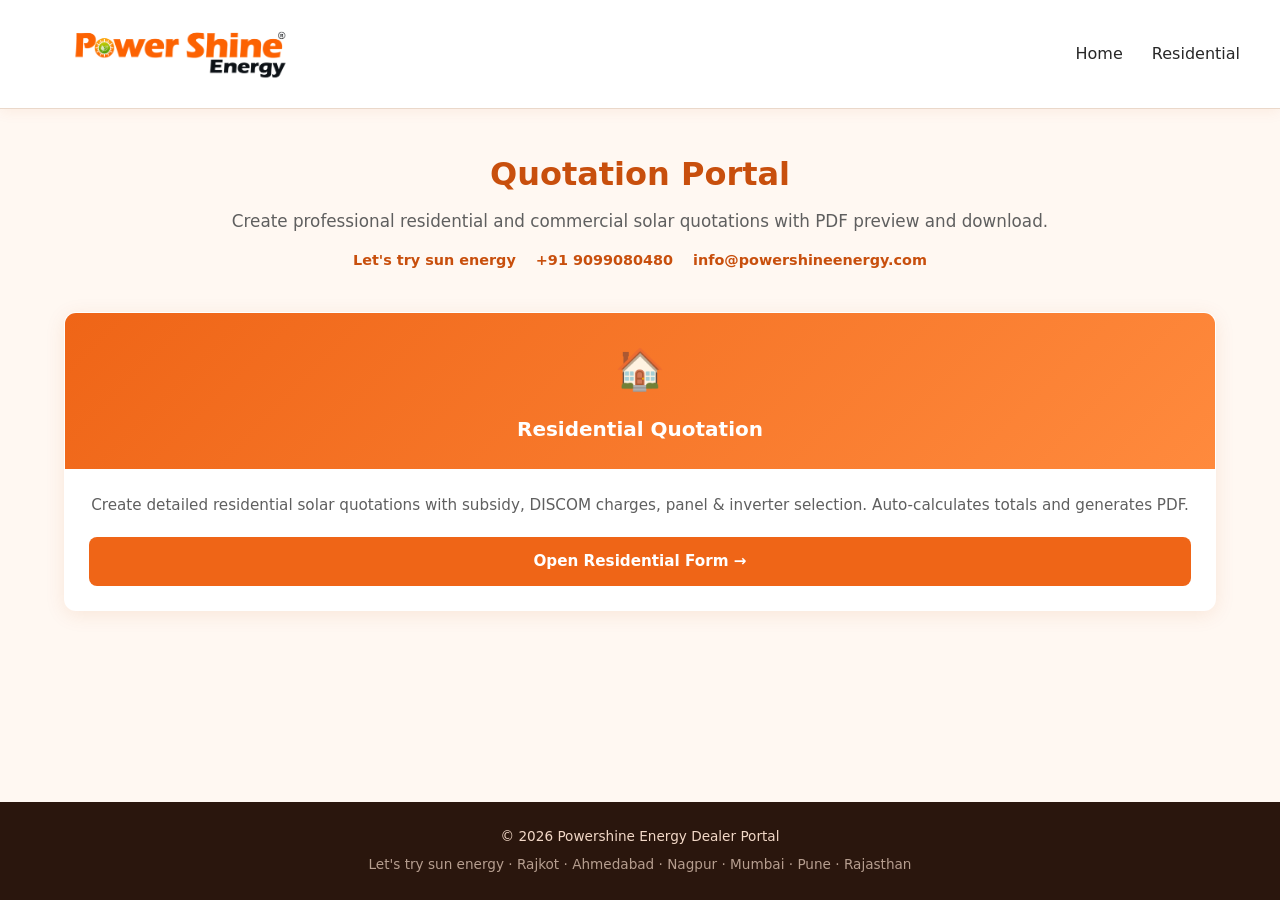
==== index.html @ 2edf9a1e "Modify : : Format" ====
<!DOCTYPE html>
<html lang="en">
<head>
  <meta charset="UTF-8">
  <meta name="viewport" content="width=device-width, initial-scale=1.0">
  <title>Powershine Energy Dealer Portal | Quotation System</title>
  <link rel="stylesheet" href="css/style.css">
  <link rel="icon" type="image/png" sizes="32x32" href="assets/favicon.png">
  <link rel="apple-touch-icon" href="assets/favicon.png">
</head>
<body>
  <header class="header">
    <div class="header-inner">
      <a href="index.html" class="logo">
        <img class="logo-image" src="assets/powershine-energy-ai-logo.png" alt="PowerShine Energy">
      </a>
      <nav class="nav">
        <a href="index.html">Home</a>
        <a href="residential.html" target="_blank">Residential</a>
      </nav>
    </div>
  </header>

  <main class="main">
    <div class="page-title">
      <h1>Quotation Portal</h1>
      <p>Create professional residential and commercial solar quotations with PDF preview and download.</p>
      <div class="brand-contact">
        <span>Let's try sun energy</span>
        <span>+91 9099080480</span>
        <span>info@powershineenergy.com</span>
      </div>
    </div>

    <div class="cards-grid">
      <div class="card">
        <div class="card-header">
          <span class="icon">🏠</span>
          <h2>Residential Quotation</h2>
        </div>
        <div class="card-body">
          <p>Create detailed residential solar quotations with subsidy, DISCOM charges, panel & inverter selection. Auto-calculates totals and generates PDF.</p>
          <a href="residential.html" target="_blank" class="btn btn-primary btn-block">
            Open Residential Form →
          </a>
        </div>
      </div>

    </div>
  </main>

  <footer class="footer">
    <p>© 2026 Powershine Energy Dealer Portal</p>
    <p style="margin-top:0.4rem;opacity:0.7">Let's try sun energy · Rajkot · Ahmedabad · Nagpur · Mumbai · Pune · Rajasthan</p>
  </footer>
</body>
</html>
---- css/style.css ----
:root {
  --primary: #ef6517;
  --primary-dark: #c84f0d;
  --primary-light: #ffad73;
  --accent-orange: #ff8a3d;
  --accent-green: #78b843;
  --bg: #fff8f2;
  --card-bg: #ffffff;
  --text: #111111;
  --text-muted: #5f5f5f;
  --border: #ead8ca;
  --success: #c84f0d;
  --danger: #c0392b;
  --radius: 12px;
  --shadow: 0 4px 20px rgba(200, 79, 13, 0.10);
  --shadow-hover: 0 8px 30px rgba(200, 79, 13, 0.18);
}
* {
  margin: 0;
  padding: 0;
  box-sizing: border-box;
}

body {
  font-family: 'Segoe UI', system-ui, -apple-system, sans-serif;
  background: var(--bg);
  color: var(--text);
  line-height: 1.6;
  min-height: 100vh;
  display: flex;
  flex-direction: column;
}

/* Header */
.header {
  background: rgba(255, 255, 255, 0.98);
  color: var(--text);
  padding: 0.8rem 2rem;
  border-bottom: 1px solid var(--border);
  box-shadow: 0 2px 14px rgba(200, 79, 13, 0.08);
  position: sticky;
  top: 0;
  z-index: 100;
}

.header-inner {
  max-width: 1200px;
  margin: 0 auto;
  display: flex;
  align-items: center;
  justify-content: space-between;
}

.logo {
  display: flex;
  align-items: center;
  gap: 14px;
  text-decoration: none;
  color: var(--text);
  min-width: 0;
}

.logo-image {
  width: 280px;
  height: 82px;
  display: block;
  object-fit: contain;
  object-position: center;
  background: #ffffff;
  border-radius: 10px;
  padding: 5px 10px;
  flex: 0 0 auto;
}

.logo-copy {
  display: flex;
  flex-direction: column;
  gap: 1px;
}

.logo-icon {
  width: 42px;
  height: 42px;
  background: white;
  border-radius: 10px;
  display: flex;
  align-items: center;
  justify-content: center;
  font-weight: 800;
  color: var(--primary);
  font-size: 1.2rem;
}

.logo-text {
  font-size: 1.2rem;
  font-weight: 700;
  letter-spacing: -0.5px;
}

.logo-sub {
  font-size: 0.76rem;
  color: var(--text-muted);
  font-weight: 400;
}

.nav a {
  color: var(--text);
  text-decoration: none;
  margin-left: 1.5rem;
  font-weight: 500;
  opacity: 0.9;
  transition: opacity 0.2s;
}

.nav a:hover {
  opacity: 1;
  color: var(--primary);
}

/* Main */
.main {
  flex: 1;
  max-width: 1200px;
  margin: 0 auto;
  padding: 2.5rem 1.5rem;
  width: 100%;
}

.page-title {
  text-align: center;
  margin-bottom: 2.5rem;
}

.page-title h1 {
  font-size: 2rem;
  color: var(--primary-dark);
  margin-bottom: 0.5rem;
}

.page-title p {
  color: var(--text-muted);
  font-size: 1.05rem;
}

.brand-contact {
  display: flex;
  justify-content: center;
  flex-wrap: wrap;
  gap: 0.75rem 1.25rem;
  margin-top: 0.9rem;
  color: var(--primary-dark);
  font-size: 0.9rem;
  font-weight: 600;
}

/* Cards grid on home */
.cards-grid {
  display: grid;
  grid-template-columns: repeat(auto-fit, minmax(300px, 1fr));
  gap: 1.75rem;
  margin-top: 1rem;
}

.card {
  background: var(--card-bg);
  border-radius: var(--radius);
  box-shadow: var(--shadow);
  overflow: hidden;
  transition: transform 0.25s, box-shadow 0.25s;
  border: 1px solid transparent;
}

.card:hover {
  transform: translateY(-6px);
  box-shadow: var(--shadow-hover);
  border-color: var(--primary-light);
}

.card-header {
  background: linear-gradient(135deg, var(--primary) 0%, var(--accent-orange) 100%);
  color: white;
  padding: 1.5rem;
  text-align: center;
}

.card-header .icon {
  font-size: 2.5rem;
  margin-bottom: 0.75rem;
  display: block;
}

.card-header h2 {
  font-size: 1.25rem;
  font-weight: 600;
}

.card-body {
  padding: 1.5rem;
  text-align: center;
}

.card-body p {
  color: var(--text-muted);
  margin-bottom: 1.25rem;
  font-size: 0.95rem;
}

.btn {
  display: inline-flex;
  align-items: center;
  justify-content: center;
  gap: 8px;
  padding: 0.75rem 1.5rem;
  border-radius: 8px;
  font-weight: 600;
  font-size: 0.95rem;
  border: none;
  cursor: pointer;
  transition: all 0.2s;
  text-decoration: none;
}

.btn-primary {
  background: var(--primary);
  color: white;
}

.btn-primary:hover {
  background: var(--primary-dark);
  transform: scale(1.02);
}

.btn-outline {
  background: transparent;
  color: var(--primary);
  border: 2px solid var(--primary);
}

.btn-outline:hover {
  background: var(--primary);
  color: white;
}

.btn-block {
  width: 100%;
}

.btn-success {
  background: var(--primary-dark);
  color: white;
}

.btn-success:hover {
  background: #a83f08;
}

/* Form styles */
.form-container {
  max-width: 720px;
  margin: 0 auto;
  background: var(--card-bg);
  border-radius: var(--radius);
  box-shadow: var(--shadow);
  overflow: hidden;
}

.form-header {
  background: linear-gradient(135deg, var(--primary) 0%, var(--accent-orange) 100%);
  color: #ffffff;
  border-bottom: 1px solid var(--primary-dark);
  padding: 1.5rem 2rem;
}

.form-header h1 {
  font-size: 1.5rem;
  margin-bottom: 0.25rem;
}

.form-header p {
  color: rgba(255, 255, 255, 0.92);
  font-size: 0.9rem;
}

.form-body {
  padding: 2rem;
}

.form-group {
  margin-bottom: 1.25rem;
}

.form-group label {
  display: block;
  font-weight: 600;
  margin-bottom: 0.4rem;
  font-size: 0.9rem;
  color: #111111;
}

.form-group label .req {
  color: var(--danger);
}

.form-control {
  width: 100%;
  padding: 0.7rem 1rem;
  border: 1.5px solid var(--border);
  border-radius: 8px;
  font-size: 0.95rem;
  transition: border-color 0.2s, box-shadow 0.2s;
  background: #fafafa;
}

.form-control:focus {
  outline: none;
  border-color: var(--primary);
  box-shadow: 0 0 0 3px rgba(239, 101, 23, 0.14);
  background: white;
}

.radio-group, .checkbox-group {
  display: flex;
  flex-direction: column;
  gap: 0.5rem;
}

.radio-item {
  display: flex;
  align-items: center;
  gap: 0.6rem;
  padding: 0.4rem 0;
}

.radio-item input {
  width: 18px;
  height: 18px;
  accent-color: var(--primary);
}

.radio-item label {
  margin: 0;
  font-weight: 400;
  cursor: pointer;
}

.other-input {
  margin-top: 0.5rem;
  display: none;
}

.section-title {
  font-size: 1.1rem;
  font-weight: 700;
  color: var(--primary-dark);
  margin: 1.75rem 0 1rem;
  padding-bottom: 0.5rem;
  border-bottom: 2px solid var(--primary-light);
}

.calc-box {
  background: linear-gradient(135deg, #fff8f2 0%, #fff0e5 100%);
  border: 1.5px solid #f0c7aa;
  border-radius: 10px;
  padding: 1.25rem;
  margin: 1.5rem 0;
}

.calc-box h3 {
  font-size: 1rem;
  color: var(--primary-dark);
  margin-bottom: 0.75rem;
}

.calc-row {
  display: flex;
  justify-content: space-between;
  padding: 0.35rem 0;
  font-size: 0.95rem;
}

.calc-row.total {
  border-top: 2px solid var(--primary);
  margin-top: 0.5rem;
  padding-top: 0.75rem;
  font-weight: 700;
  font-size: 1.15rem;
  color: var(--primary-dark);
}

.form-actions {
  display: flex;
  gap: 1rem;
  margin-top: 2rem;
  flex-wrap: wrap;
}

.form-actions .btn {
  flex: 1;
  min-width: 140px;
}

/* Footer */
.footer {
  background: #2a160d;
  color: #f2d8c7;
  text-align: center;
  padding: 1.5rem;
  font-size: 0.85rem;
  margin-top: auto;
}

.footer a {
  color: #ffb98d;
  text-decoration: none;
}

.footer a:hover {
  text-decoration: underline;
}

/* Responsive */
@media (max-width: 600px) {
  .logo-image {
    width: 235px;
    height: 70px;
  }
  .logo-text {
    font-size: 1.05rem;
  }
  .logo-sub {
    font-size: 0.65rem;
  }
  .header-inner {
    flex-direction: column;
    gap: 0.75rem;
  }
  .nav {
    display: flex;
    gap: 1rem;
  }
  .nav a {
    margin: 0;
  }
  .form-body {
    padding: 1.25rem;
  }
  .cards-grid {
    grid-template-columns: 1fr;
  }
}

/* Print / PDF helper */
@media print {
  .header, .footer, .form-actions, .no-print {
    display: none !important;
  }
  .form-container {
    box-shadow: none;
    border: none;
  }
}

.alert {
  padding: 0.85rem 1rem;
  border-radius: 8px;
  margin-bottom: 1rem;
  font-size: 0.9rem;
}

.alert-info {
  background: #fff4eb;
  color: #7a2f08;
  border: 1px solid #f4c6a5;
}

.alert-success {
  background: #fff7ed;
  color: #7a2f08;
  border: 1px solid #fed7aa;
}

.hidden {
  display: none !important;
}

/* PDF Preview */
.pdf-preview-modal {
  position: fixed;
  inset: 0;
  z-index: 1000;
  display: none;
  align-items: center;
  justify-content: center;
  padding: 1rem;
  background: rgba(17, 24, 39, 0.72);
}

.pdf-preview-modal.is-open {
  display: flex;
}

.pdf-preview-dialog {
  width: min(1100px, 96vw);
  height: min(900px, 94vh);
  background: #fff;
  border-radius: 14px;
  overflow: hidden;
  box-shadow: 0 20px 60px rgba(0, 0, 0, 0.25);
  display: flex;
  flex-direction: column;
}

.pdf-preview-header {
  display: flex;
  align-items: center;
  justify-content: space-between;
  gap: 1rem;
  padding: 1rem 1.25rem;
  border-bottom: 1px solid var(--border);
}

.pdf-preview-header h2 {
  margin: 0;
  color: var(--primary-dark);
  font-size: 1.15rem;
}

.pdf-preview-header p {
  margin: 0.2rem 0 0;
  color: var(--text-muted);
  font-size: 0.8rem;
  word-break: break-all;
}

.pdf-preview-close {
  width: 38px;
  height: 38px;
  border: 0;
  border-radius: 50%;
  background: #f3f4f6;
  color: #374151;
  font-size: 1.7rem;
  line-height: 1;
  cursor: pointer;
}

.pdf-preview-close:hover {
  background: #e5e7eb;
}

.pdf-preview-body {
  flex: 1;
  min-height: 0;
  background: #525659;
}

.pdf-preview-body iframe {
  width: 100%;
  height: 100%;
  border: 0;
  display: block;
}

.pdf-preview-actions {
  display: flex;
  justify-content: flex-end;
  gap: 0.75rem;
  padding: 0.9rem 1.25rem;
  border-top: 1px solid var(--border);
  background: #fff;
}

@media (max-width: 600px) {
  .pdf-preview-modal {
    padding: 0;
  }

  .pdf-preview-dialog {
    width: 100vw;
    height: 100vh;
    border-radius: 0;
  }

  .pdf-preview-actions .btn {
    flex: 1;
  }
}

/* Automatically populated quotation creator details */
.creator-auto-grid {
  display: grid;
  grid-template-columns: repeat(2, minmax(0, 1fr));
  gap: 16px;
}

.creator-code-group {
  grid-column: 1 / -1;
}

.creator-auto-field {
  background: #fffaf6;
  border-color: #efc6a8;
  color: #111111;
  cursor: not-allowed;
}

.creator-auto-field::placeholder {
  color: #777777;
}

@media (max-width: 700px) {
  .creator-auto-grid {
    grid-template-columns: 1fr;
  }

  .creator-code-group {
    grid-column: auto;
  }
}

/* PDF preview
   The preview opens immediately with the optimized base PDF and is replaced
   by the final data-filled quotation as soon as generation completes. */
.pdf-preview-body {
  background: #f5f5f5;
}

.pdf-preview-body iframe {
  display: block;
  width: 100%;
  min-height: 72vh;
  border: 0;
  background: #fff;
}

.pdf-preview-actions .btn:disabled {
  opacity: .55;
  cursor: not-allowed;
}

/* =========================================================
   Responsive form improvements
   Optimized for phones, tablets and small laptops
   ========================================================= */

html {
  -webkit-text-size-adjust: 100%;
  text-size-adjust: 100%;
}

img,
svg,
video,
iframe {
  max-width: 100%;
}

button,
input,
select,
textarea {
  font: inherit;
}

.form-container {
  width: 100%;
}

/* Tablet / small laptop */
@media (max-width: 900px) {
  .header {
    padding: 0.65rem 1rem;
  }

  .header-inner {
    gap: 1rem;
  }

  .logo-image {
    width: 220px;
    height: 62px;
  }

  .nav a {
    margin-left: 0.9rem;
  }

  .main {
    padding: 1.75rem 1rem;
  }

  .form-body {
    padding: 1.5rem;
  }

  .form-header {
    padding: 1.25rem 1.5rem;
  }
}

/* Tablet / large phones */
@media (max-width: 700px) {
  .header-inner {
    align-items: stretch;
    flex-direction: column;
  }

  .logo {
    justify-content: center;
  }

  .logo-image {
    width: min(240px, 82vw);
    height: 64px;
    padding: 3px 6px;
  }

  .nav {
    display: grid;
    grid-template-columns: repeat(2, minmax(0, 1fr));
    gap: 0.55rem;
    width: 100%;
  }

  .nav a {
    margin: 0;
    text-align: center;
    padding: 0.55rem 0.75rem;
    border: 1px solid var(--border);
    border-radius: 8px;
    background: #fff8f2;
  }

  .main {
    padding: 1rem 0.75rem 1.5rem;
  }

  .form-container {
    border-radius: 10px;
  }

  .form-header {
    padding: 1.1rem 1rem;
  }

  .form-header h1 {
    font-size: 1.25rem;
    line-height: 1.35;
  }

  .form-header p {
    font-size: 0.84rem;
  }

  .form-body {
    padding: 1rem;
  }

  .alert {
    font-size: 0.84rem;
    padding: 0.75rem 0.8rem;
  }

  .section-title {
    font-size: 1rem;
    margin: 1.4rem 0 0.85rem;
  }

  .form-group {
    margin-bottom: 1rem;
  }

  .form-group label {
    font-size: 0.88rem;
  }

  /* 16px prevents automatic input zoom on iOS Safari */
  .form-control {
    min-height: 46px;
    padding: 0.65rem 0.8rem;
    font-size: 16px;
  }

  textarea.form-control {
    min-height: 86px;
  }

  .radio-group,
  .checkbox-group {
    display: grid;
    grid-template-columns: repeat(2, minmax(0, 1fr));
    gap: 0.35rem 0.6rem;
  }

  .radio-item {
    min-width: 0;
    padding: 0.45rem 0.2rem;
    gap: 0.45rem;
  }

  .radio-item label {
    overflow-wrap: anywhere;
    line-height: 1.3;
  }

  .radio-item input {
    flex: 0 0 auto;
  }

  .calc-box {
    padding: 1rem;
    overflow: hidden;
  }

  .calc-row {
    gap: 1rem;
    align-items: flex-start;
    font-size: 0.9rem;
  }

  .calc-row span:last-child {
    text-align: right;
    overflow-wrap: anywhere;
  }

  .form-actions {
    display: grid;
    grid-template-columns: 1fr;
    gap: 0.65rem;
    margin-top: 1.5rem;
  }

  .form-actions .btn {
    width: 100%;
    min-width: 0;
    min-height: 46px;
  }

  .footer {
    padding: 1rem 0.75rem;
    font-size: 0.78rem;
  }
}

/* Small phones */
@media (max-width: 420px) {
  .header {
    padding: 0.5rem 0.65rem;
  }

  .logo-image {
    width: min(220px, 88vw);
    height: 58px;
  }

  .nav {
    grid-template-columns: 1fr 1fr;
  }

  .nav a {
    font-size: 0.86rem;
    padding: 0.5rem 0.4rem;
  }

  .main {
    padding: 0.65rem 0.5rem 1rem;
  }

  .form-container {
    border-radius: 8px;
  }

  .form-header {
    padding: 0.95rem 0.8rem;
  }

  .form-header h1 {
    font-size: 1.12rem;
  }

  .form-header p {
    font-size: 0.78rem;
  }

  .form-body {
    padding: 0.8rem;
  }

  .alert {
    font-size: 0.8rem;
    line-height: 1.45;
  }

  .section-title {
    font-size: 0.96rem;
    margin-top: 1.2rem;
  }

  .radio-group,
  .checkbox-group {
    grid-template-columns: 1fr;
  }

  .radio-item {
    padding: 0.35rem 0;
  }

  .calc-row {
    font-size: 0.86rem;
  }

  .calc-row.total {
    font-size: 1rem;
  }

  .creator-auto-grid {
    gap: 0;
  }

  .footer {
    font-size: 0.72rem;
  }
}

/* Very narrow screens: avoid horizontal overflow from long text */
@media (max-width: 340px) {
  .form-body {
    padding: 0.65rem;
  }

  .form-control {
    padding-left: 0.65rem;
    padding-right: 0.65rem;
  }

  .btn {
    font-size: 0.88rem;
  }
}
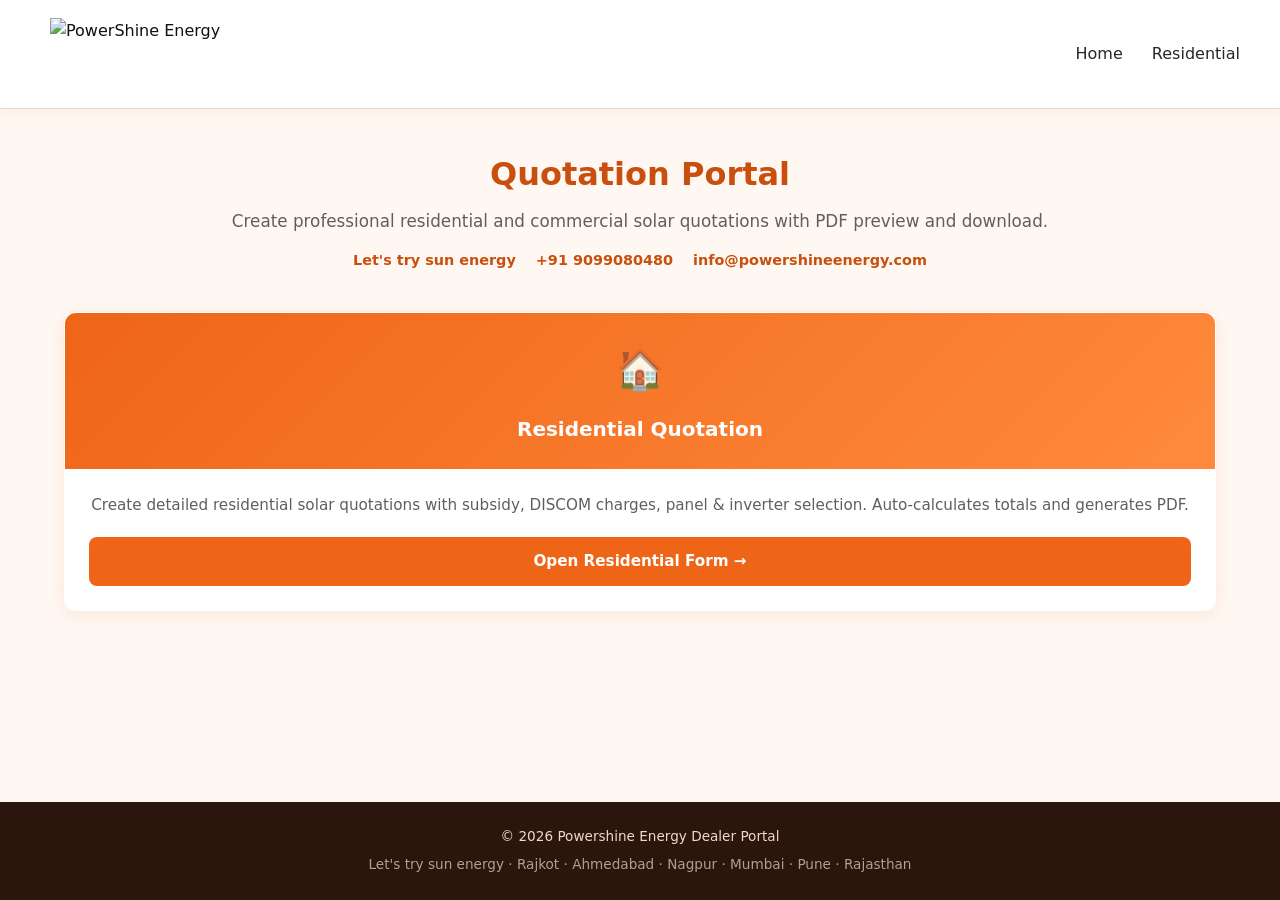
==== commit 7cc8a861: "Modify : : Code" ====
--- a/index.html
+++ b/index.html
@@ -5,8 +5,7 @@
   <meta name="viewport" content="width=device-width, initial-scale=1.0">
   <title>Powershine Energy Dealer Portal | Quotation System</title>
   <link rel="stylesheet" href="css/style.css">
-  <link rel="icon" type="image/png" sizes="32x32" href="assets/favicon.png">
-  <link rel="apple-touch-icon" href="assets/favicon.png">
+  <link rel="icon" type="image/svg+xml" href="assets/powershine-energy-logo.svg">
 </head>
 <body>
   <header class="header">
@@ -54,4 +53,4 @@
     <p style="margin-top:0.4rem;opacity:0.7">Let's try sun energy · Rajkot · Ahmedabad · Nagpur · Mumbai · Pune · Rajasthan</p>
   </footer>
 </body>
-</html>+</html>
--- a/css/style.css
+++ b/css/style.css
@@ -937,3 +937,4 @@
     font-size: 0.88rem;
   }
 }
+
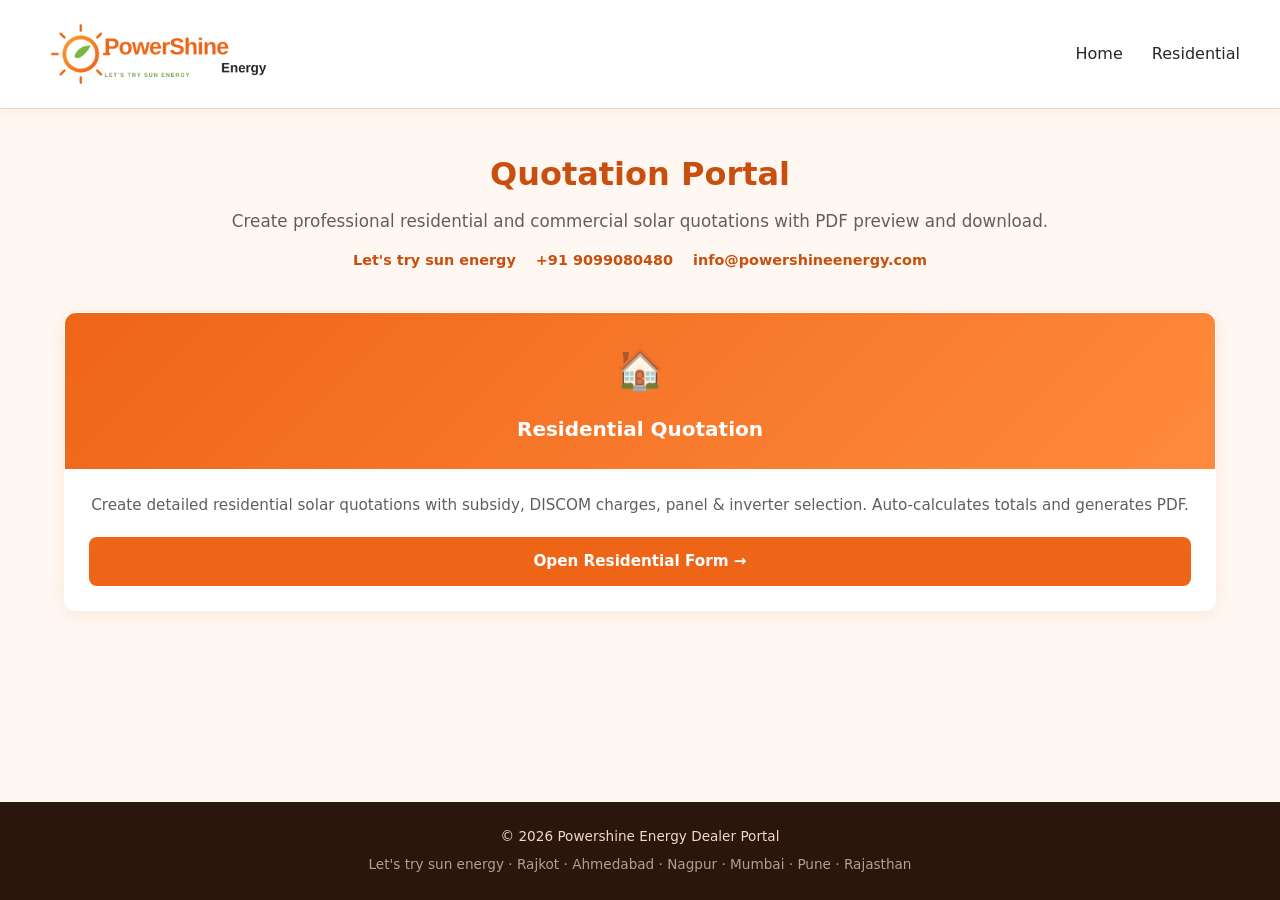
==== commit aa3e6877: "Modify : : Code" ====
--- a/index.html
+++ b/index.html
@@ -11,7 +11,7 @@
   <header class="header">
     <div class="header-inner">
       <a href="index.html" class="logo">
-        <img class="logo-image" src="assets/powershine-energy-ai-logo.png" alt="PowerShine Energy">
+        <img class="logo-image" src="assets/powershine-energy-logo.png" alt="PowerShine Energy">
       </a>
       <nav class="nav">
         <a href="index.html">Home</a>
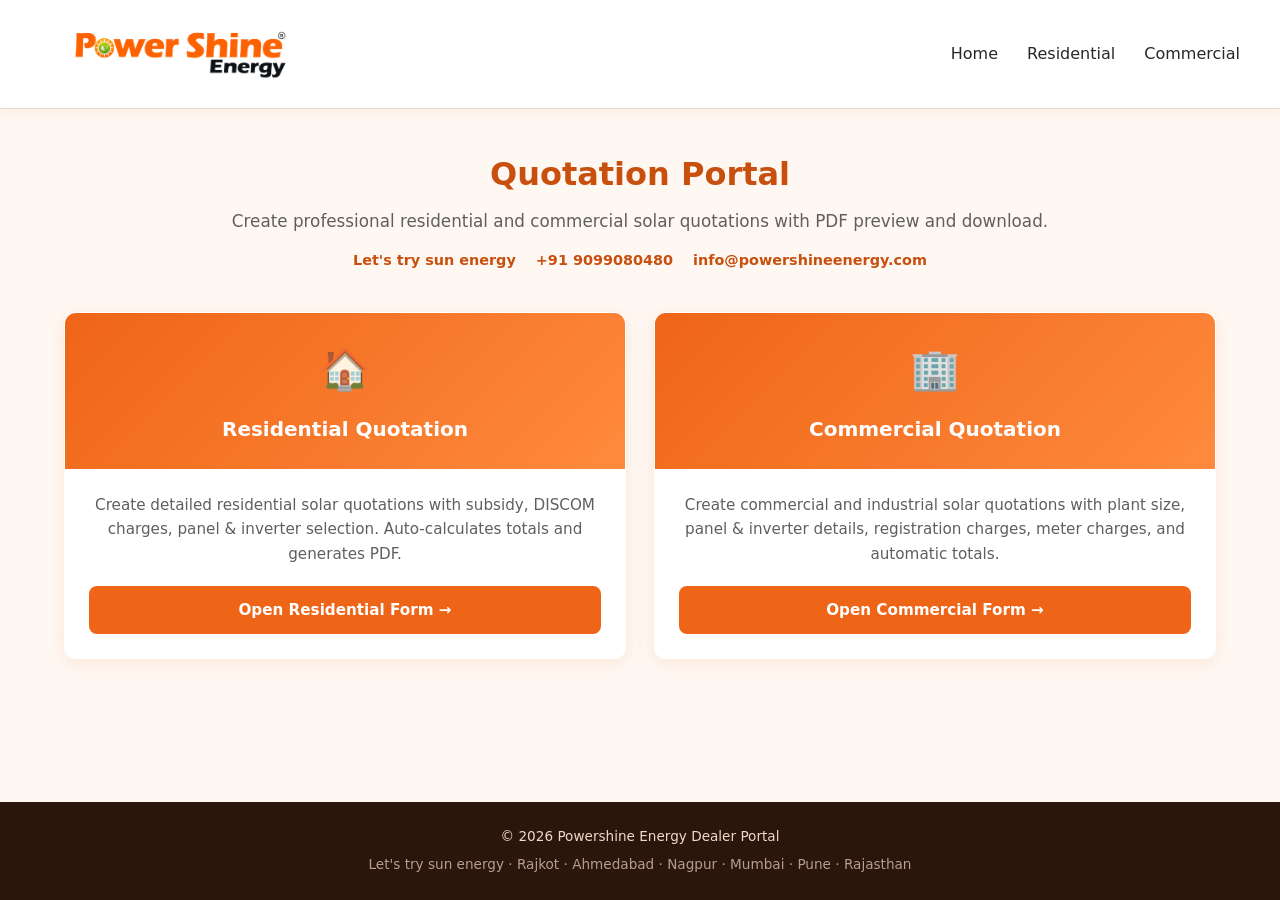
==== commit dbfcdda6: "Modify : : Files" ====
--- a/index.html
+++ b/index.html
@@ -16,6 +16,7 @@
       <nav class="nav">
         <a href="index.html">Home</a>
         <a href="residential.html" target="_blank">Residential</a>
+        <a href="commercial.html" target="_blank">Commercial</a>
       </nav>
     </div>
   </header>
@@ -45,6 +46,19 @@
         </div>
       </div>
 
+      <div class="card">
+        <div class="card-header">
+          <span class="icon">🏢</span>
+          <h2>Commercial Quotation</h2>
+        </div>
+        <div class="card-body">
+          <p>Create commercial and industrial solar quotations with plant size, panel & inverter details, registration charges, meter charges, and automatic totals.</p>
+          <a href="commercial.html" target="_blank" class="btn btn-primary btn-block">
+            Open Commercial Form →
+          </a>
+        </div>
+      </div>
+
     </div>
   </main>
 
